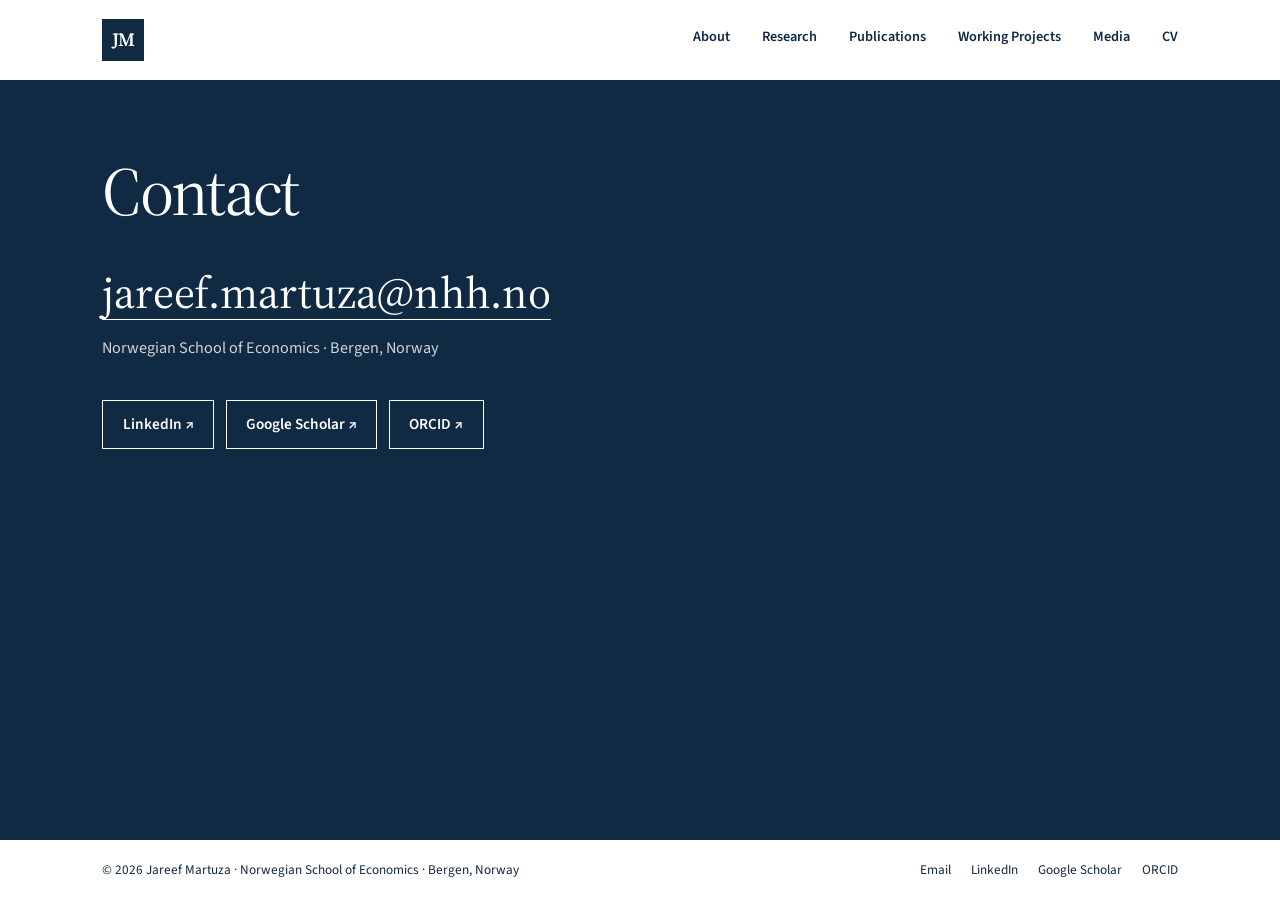
==== contact/index.html @ 953b096f "Update descriptions, add big/small lies project, press links, link previews Descriptions for all pub" ====
<!DOCTYPE html><html lang="en"><head><meta charSet="utf-8"/><meta name="viewport" content="width=device-width, initial-scale=1"/><link rel="stylesheet" href="/styles.css"/><link rel="preload" href="https://fonts.googleapis.com/css2?family=Source+Sans+3:ital,wght@0,400;0,500;0,600;0,700;1,400;1,500&amp;family=Source+Serif+4:ital,opsz,wght@0,8..60,400;0,8..60,500;1,8..60,400&amp;display=swap" as="style"/><title>Contact | Jareef Martuza</title><meta name="description" content="Academic website of Jareef Martuza, Assistant Professor in Marketing at the Norwegian School of Economics."/><meta property="og:title" content="Jareef Martuza | Assistant Professor of Marketing"/><meta property="og:description" content="Academic website of Jareef Martuza, Assistant Professor in Marketing at the Norwegian School of Economics."/><meta property="og:url" content="https://jareefmartuza.com"/><meta property="og:site_name" content="Jareef Martuza"/><meta property="og:type" content="website"/><meta property="og:image" content="https://jareefmartuza.com/jareef-martuza.jpg"/><meta property="og:image:alt" content="Jareef Martuza"/><meta name="twitter:card" content="summary"/><meta name="twitter:title" content="Jareef Martuza | Assistant Professor of Marketing"/><meta name="twitter:description" content="Academic website of Jareef Martuza, Assistant Professor in Marketing at the Norwegian School of Economics."/><meta name="twitter:image" content="https://jareefmartuza.com/jareef-martuza.jpg"/><link rel="shortcut icon" href="/favicon.svg"/><link rel="icon" href="/favicon.svg"/><link rel="preconnect" href="https://fonts.googleapis.com"/><link rel="preconnect" href="https://fonts.gstatic.com" crossorigin=""/><link rel="stylesheet" href="https://fonts.googleapis.com/css2?family=Source+Sans+3:ital,wght@0,400;0,500;0,600;0,700;1,400;1,500&amp;family=Source+Serif+4:ital,opsz,wght@0,8..60,400;0,8..60,500;1,8..60,400&amp;display=swap"/>
</head><body class="antialiased"><header class="site-header"><a href="/" class="wordmark" aria-label="Jareef Martuza, home">JM</a><nav aria-label="Main navigation"><a href="/">About</a><a href="/research">Research</a><a href="/publications">Publications</a><a href="/projects">Working Projects</a><a href="/media">Media</a><a href="/cv">CV</a></nav></header><main><section class="contact section"><h1>Contact</h1><a class="contact-email" href="mailto:jareef.martuza@nhh.no">jareef.martuza@nhh.no</a><p class="contact-address">Norwegian School of Economics · Bergen, Norway</p><div class="contact-links"><a href="https://www.linkedin.com/in/jareefbinmartuza/" target="_blank" rel="noreferrer">LinkedIn<!-- --> ↗</a><a href="https://scholar.google.com/citations?user=S7nyevgAAAAJ" target="_blank" rel="noreferrer">Google Scholar<!-- --> ↗</a><a href="https://orcid.org/0000-0002-6790-5846" target="_blank" rel="noreferrer">ORCID<!-- --> ↗</a></div></section></main><footer><p>© <!-- -->2026<!-- --> Jareef Martuza · Norwegian School of Economics · Bergen, Norway</p><p class="footer-links"><a href="mailto:jareef.martuza@nhh.no">Email</a><a href="https://www.linkedin.com/in/jareefbinmartuza/" target="_blank" rel="noreferrer">LinkedIn</a><a href="https://scholar.google.com/citations?user=S7nyevgAAAAJ" target="_blank" rel="noreferrer">Google Scholar</a><a href="https://orcid.org/0000-0002-6790-5846" target="_blank" rel="noreferrer">ORCID</a></p></footer></body></html>
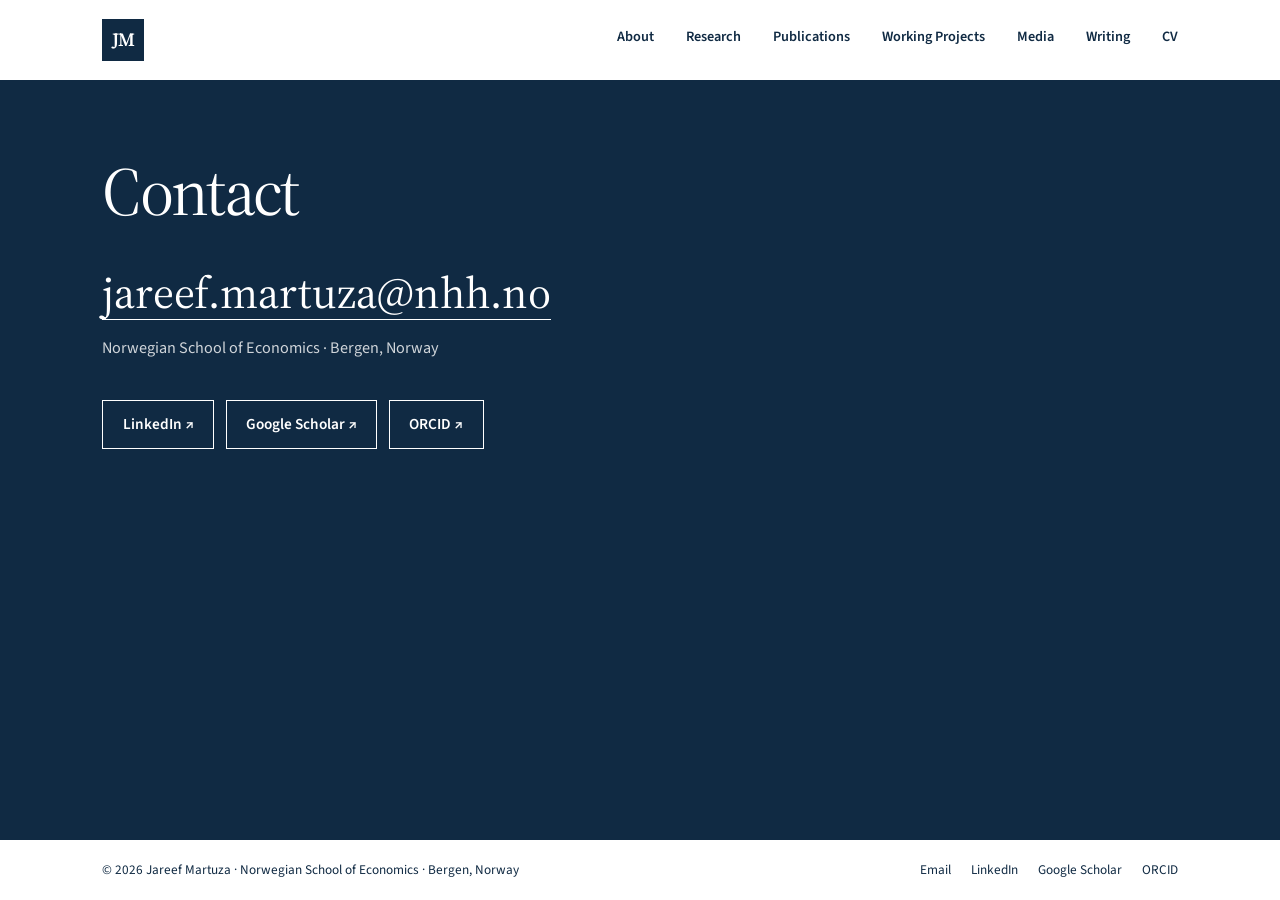
==== commit f614a4a0: "Add Writing page, self-comparison preprint, and new press Co-Authored-By: Claude Opus 5.5 <noreply@a" ====
--- a/contact/index.html
+++ b/contact/index.html
@@ -1,2 +1,2 @@
 <!DOCTYPE html><html lang="en"><head><meta charSet="utf-8"/><meta name="viewport" content="width=device-width, initial-scale=1"/><link rel="stylesheet" href="/styles.css"/><link rel="preload" href="https://fonts.googleapis.com/css2?family=Source+Sans+3:ital,wght@0,400;0,500;0,600;0,700;1,400;1,500&amp;family=Source+Serif+4:ital,opsz,wght@0,8..60,400;0,8..60,500;1,8..60,400&amp;display=swap" as="style"/><title>Contact | Jareef Martuza</title><meta name="description" content="Academic website of Jareef Martuza, Assistant Professor in Marketing at the Norwegian School of Economics."/><meta property="og:title" content="Jareef Martuza | Assistant Professor of Marketing"/><meta property="og:description" content="Academic website of Jareef Martuza, Assistant Professor in Marketing at the Norwegian School of Economics."/><meta property="og:url" content="https://jareefmartuza.com"/><meta property="og:site_name" content="Jareef Martuza"/><meta property="og:type" content="website"/><meta property="og:image" content="https://jareefmartuza.com/jareef-martuza.jpg"/><meta property="og:image:alt" content="Jareef Martuza"/><meta name="twitter:card" content="summary"/><meta name="twitter:title" content="Jareef Martuza | Assistant Professor of Marketing"/><meta name="twitter:description" content="Academic website of Jareef Martuza, Assistant Professor in Marketing at the Norwegian School of Economics."/><meta name="twitter:image" content="https://jareefmartuza.com/jareef-martuza.jpg"/><link rel="shortcut icon" href="/favicon.svg"/><link rel="icon" href="/favicon.svg"/><link rel="preconnect" href="https://fonts.googleapis.com"/><link rel="preconnect" href="https://fonts.gstatic.com" crossorigin=""/><link rel="stylesheet" href="https://fonts.googleapis.com/css2?family=Source+Sans+3:ital,wght@0,400;0,500;0,600;0,700;1,400;1,500&amp;family=Source+Serif+4:ital,opsz,wght@0,8..60,400;0,8..60,500;1,8..60,400&amp;display=swap"/>
-</head><body class="antialiased"><header class="site-header"><a href="/" class="wordmark" aria-label="Jareef Martuza, home">JM</a><nav aria-label="Main navigation"><a href="/">About</a><a href="/research">Research</a><a href="/publications">Publications</a><a href="/projects">Working Projects</a><a href="/media">Media</a><a href="/cv">CV</a></nav></header><main><section class="contact section"><h1>Contact</h1><a class="contact-email" href="mailto:jareef.martuza@nhh.no">jareef.martuza@nhh.no</a><p class="contact-address">Norwegian School of Economics · Bergen, Norway</p><div class="contact-links"><a href="https://www.linkedin.com/in/jareefbinmartuza/" target="_blank" rel="noreferrer">LinkedIn<!-- --> ↗</a><a href="https://scholar.google.com/citations?user=S7nyevgAAAAJ" target="_blank" rel="noreferrer">Google Scholar<!-- --> ↗</a><a href="https://orcid.org/0000-0002-6790-5846" target="_blank" rel="noreferrer">ORCID<!-- --> ↗</a></div></section></main><footer><p>© <!-- -->2026<!-- --> Jareef Martuza · Norwegian School of Economics · Bergen, Norway</p><p class="footer-links"><a href="mailto:jareef.martuza@nhh.no">Email</a><a href="https://www.linkedin.com/in/jareefbinmartuza/" target="_blank" rel="noreferrer">LinkedIn</a><a href="https://scholar.google.com/citations?user=S7nyevgAAAAJ" target="_blank" rel="noreferrer">Google Scholar</a><a href="https://orcid.org/0000-0002-6790-5846" target="_blank" rel="noreferrer">ORCID</a></p></footer></body></html>+</head><body class="antialiased"><header class="site-header"><a href="/" class="wordmark" aria-label="Jareef Martuza, home">JM</a><nav aria-label="Main navigation"><a href="/">About</a><a href="/research">Research</a><a href="/publications">Publications</a><a href="/projects">Working Projects</a><a href="/media">Media</a><a href="/writing">Writing</a><a href="/cv">CV</a></nav></header><main><section class="contact section"><h1>Contact</h1><a class="contact-email" href="mailto:jareef.martuza@nhh.no">jareef.martuza@nhh.no</a><p class="contact-address">Norwegian School of Economics · Bergen, Norway</p><div class="contact-links"><a href="https://www.linkedin.com/in/jareefbinmartuza/" target="_blank" rel="noreferrer">LinkedIn<!-- --> ↗</a><a href="https://scholar.google.com/citations?user=S7nyevgAAAAJ" target="_blank" rel="noreferrer">Google Scholar<!-- --> ↗</a><a href="https://orcid.org/0000-0002-6790-5846" target="_blank" rel="noreferrer">ORCID<!-- --> ↗</a></div></section></main><footer><p>© <!-- -->2026<!-- --> Jareef Martuza · Norwegian School of Economics · Bergen, Norway</p><p class="footer-links"><a href="mailto:jareef.martuza@nhh.no">Email</a><a href="https://www.linkedin.com/in/jareefbinmartuza/" target="_blank" rel="noreferrer">LinkedIn</a><a href="https://scholar.google.com/citations?user=S7nyevgAAAAJ" target="_blank" rel="noreferrer">Google Scholar</a><a href="https://orcid.org/0000-0002-6790-5846" target="_blank" rel="noreferrer">ORCID</a></p></footer></body></html>
